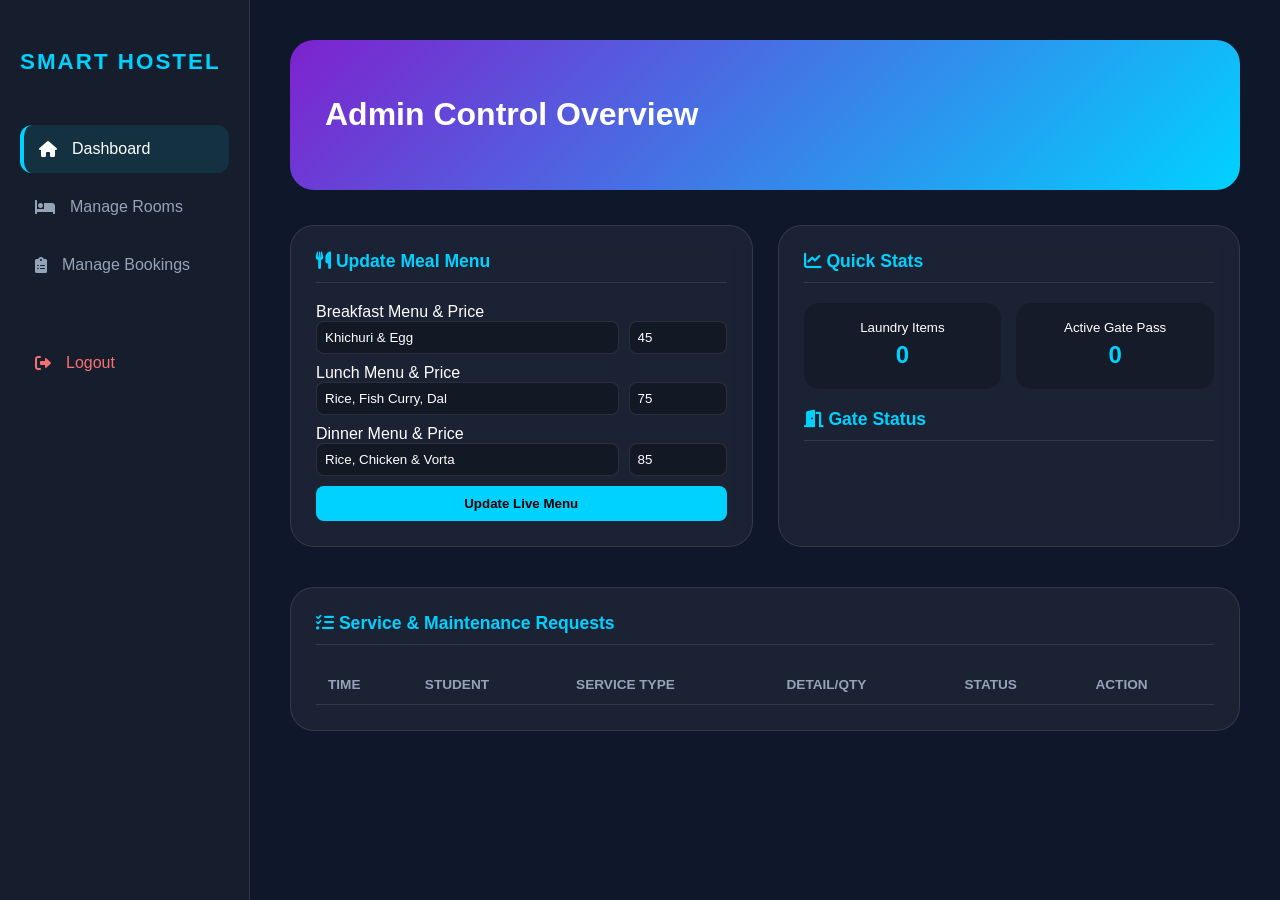
==== admin_dashboard.html @ 12325ff1 "my files" ====
<!DOCTYPE html>
<html lang="en">
<head>
    <meta charset="UTF-8">
    <meta name="viewport" content="width=device-width, initial-scale=1.0">
    <title>Admin Dashboard - Smart Hostel</title>
    <link rel="stylesheet" href="https://cdnjs.cloudflare.com/ajax/libs/font-awesome/6.0.0/css/all.min.css">
    <style>
        :root {
            --bg-dark: #0f172a;
            --sidebar-bg: #161e2d;
            --card-bg: rgba(255, 255, 255, 0.05);
            --accent-cyan: #00d2ff;
            --accent-purple: #7e22ce;
            --accent-red: #ef4444;
            --text-gray: #94a3b8;
            --border-glass: rgba(255, 255, 255, 0.1);
        }

        body {
            background-color: var(--bg-dark); color: white;
            font-family: 'Segoe UI', sans-serif; margin: 0; display: flex;
            min-height: 100vh;
        }

        /* --- Sidebar --- */
        .sidebar {
            width: 250px; background-color: var(--sidebar-bg);
            border-right: 1px solid var(--border-glass); padding: 30px 20px;
            position: fixed; height: 100vh; box-sizing: border-box; z-index: 100;
        }
        .sidebar h2 { color: var(--accent-cyan); font-size: 1.4rem; margin-bottom: 50px; text-transform: uppercase; letter-spacing: 2px; }
        .sidebar ul { list-style: none; padding: 0; }
        .sidebar ul li {
            padding: 15px; margin-bottom: 10px; border-radius: 12px;
            cursor: pointer; color: var(--text-gray); display: flex; align-items: center; gap: 15px; transition: 0.3s;
        }
        .sidebar ul li.active, .sidebar ul li:hover { background: rgba(0, 210, 255, 0.1); color: white; border-left: 4px solid var(--accent-cyan); }
        .btn-logout { color: #f87171 !important; margin-top: 50px !important; }

        .main-content { margin-left: 250px; padding: 40px; width: calc(100% - 250px); box-sizing: border-box; }

        .welcome-box {
            background: linear-gradient(135deg, var(--accent-purple), var(--accent-cyan));
            padding: 35px; border-radius: 24px; margin-bottom: 35px;
        }

        /* --- Dashboard Grid --- */
        .dashboard-grid {
            display: grid; grid-template-columns: repeat(auto-fit, minmax(320px, 1fr));
            gap: 25px; margin-bottom: 40px;
        }

        .glass-panel {
            background: var(--card-bg); border: 1px solid var(--border-glass);
            padding: 25px; border-radius: 24px; backdrop-filter: blur(10px);
        }

        .panel-title {
            display: flex; justify-content: space-between; align-items: center;
            margin-bottom: 20px; border-bottom: 1px solid var(--border-glass); padding-bottom: 10px;
        }
        .panel-title h3 { margin: 0; font-size: 1.1rem; color: var(--accent-cyan); }

        /* --- SOS Alert --- */
        .sos-alert {
            background: rgba(239, 68, 68, 0.2); border: 1px solid var(--accent-red);
            padding: 15px; border-radius: 15px; margin-bottom: 25px;
            display: none; justify-content: space-between; align-items: center;
            animation: pulse 2s infinite;
        }
        @keyframes pulse {
            0% { box-shadow: 0 0 0 0 rgba(239, 68, 68, 0.4); }
            70% { box-shadow: 0 0 0 10px rgba(239, 68, 68, 0); }
            100% { box-shadow: 0 0 0 0 rgba(239, 68, 68, 0); }
        }

        /* --- Stats Card --- */
        .stat-card { background: rgba(0,0,0,0.2); padding: 15px; border-radius: 15px; text-align: center; }
        .stat-card h2 { margin: 5px 0; color: var(--accent-cyan); }

        /* --- Tables --- */
        .table-container {
            background: var(--card-bg); padding: 25px; border-radius: 24px;
            border: 1px solid var(--border-glass); overflow-x: auto;
        }
        table { width: 100%; border-collapse: collapse; }
        th, td { padding: 12px; text-align: left; border-bottom: 1px solid var(--border-glass); }
        th { color: var(--text-gray); font-size: 0.85rem; text-transform: uppercase; }
        
        .status-badge { padding: 4px 10px; border-radius: 20px; font-size: 0.8rem; font-weight: bold; }
        .pending { background: rgba(245, 158, 11, 0.2); color: #f59e0b; }
        .done { background: rgba(16, 185, 129, 0.2); color: #10b981; }

        input[type="text"], input[type="number"] {
            background: rgba(0,0,0,0.3); border: 1px solid var(--border-glass);
            color: white; padding: 8px; border-radius: 8px; width: 100%; margin-bottom: 10px;
        }
        .btn-action {
            background: var(--accent-cyan); border: none; color: #000;
            padding: 10px 15px; border-radius: 8px; cursor: pointer; font-weight: bold; width: 100%;
        }
    </style>
</head>
<body>

    <div class="sidebar">
        <h2>SMART HOSTEL</h2>
        <ul>
            <li class="active"><i class="fa fa-home"></i> Dashboard</li>
            <li onclick="location.href='manage_rooms.html'"><i class="fa fa-bed"></i> Manage Rooms</li>
            <li onclick="location.href='manage_bookings.html'"><i class="fa fa-clipboard-list"></i> Manage Bookings</li>
            <li class="btn-logout" onclick="location.href='login.html'"><i class="fa fa-sign-out-alt"></i> Logout</li>
        </ul>
    </div>

    <div class="main-content">
        <div class="welcome-box">
            <h1>Admin Control Overview</h1>
        </div>

        <div id="sosContainer" class="sos-alert">
            <span>🚨 <strong>EMERGENCY SIGNAL:</strong> A student needs immediate assistance!</span>
            <button onclick="clearSOS()" style="background:var(--accent-red); color:white; border:none; padding:8px 15px; border-radius:8px; cursor:pointer;">Dismiss</button>
        </div>

        <div class="dashboard-grid">
            <div class="glass-panel">
                <div class="panel-title"><h3><i class="fa fa-utensils"></i> Update Meal Menu</h3></div>
                <label>Breakfast Menu & Price</label>
                <div style="display:flex; gap:10px">
                    <input type="text" id="mBf" value="Khichuri & Egg">
                    <input type="number" id="pBf" value="45" style="width:80px">
                </div>
                <label>Lunch Menu & Price</label>
                <div style="display:flex; gap:10px">
                    <input type="text" id="mLunch" value="Rice, Fish Curry, Dal">
                    <input type="number" id="pLunch" value="75" style="width:80px">
                </div>
                <label>Dinner Menu & Price</label>
                <div style="display:flex; gap:10px">
                    <input type="text" id="mDinner" value="Rice, Chicken & Vorta">
                    <input type="number" id="pDinner" value="85" style="width:80px">
                </div>
                <button class="btn-action" onclick="updateMenu()">Update Live Menu</button>
            </div>

            <div class="glass-panel">
                <div class="panel-title"><h3><i class="fa fa-chart-line"></i> Quick Stats</h3></div>
                <div style="display:grid; grid-template-columns: 1fr 1fr; gap:15px">
                    <div class="stat-card">
                        <small>Laundry Items</small>
                        <h2 id="laundryCount">0</h2>
                    </div>
                    <div class="stat-card">
                        <small>Active Gate Pass</small>
                        <h2 id="outCount">0</h2>
                    </div>
                </div>
                <div class="panel-title" style="margin-top:20px"><h3><i class="fa fa-door-open"></i> Gate Status</h3></div>
                <div id="gateList" style="max-height: 120px; overflow-y: auto; font-size: 0.9rem;">
                    </div>
            </div>
        </div>

        <div class="table-container">
            <div class="panel-title"><h3><i class="fa fa-tasks"></i> Service & Maintenance Requests</h3></div>
            <table>
                <thead>
                    <tr>
                        <th>Time</th>
                        <th>Student</th>
                        <th>Service Type</th>
                        <th>Detail/Qty</th>
                        <th>Status</th>
                        <th>Action</th>
                    </tr>
                </thead>
                <tbody id="requestTable">
                    </tbody>
            </table>
        </div>
    </div>

    <script>
        // ১. মেনু আপডেট (Student Dashboard এর সাথে কানেক্টেড)
        function updateMenu() {
            const menuData = {
                bf: { menu: document.getElementById('mBf').value, price: document.getElementById('pBf').value },
                lunch: { menu: document.getElementById('mLunch').value, price: document.getElementById('pLunch').value },
                dinner: { menu: document.getElementById('mDinner').value, price: document.getElementById('pDinner').value }
            };
            localStorage.setItem('sharedHostelMenu', JSON.stringify(menuData));
            alert("Success! Live Menu Updated.");
            window.dispatchEvent(new Event('storage'));
        }

        // ২. ডাটা রিড এবং রেন্ডার
        function refreshDashboard() {
            // SOS চেক
            const sos = localStorage.getItem('emergencyTrigger');
            document.getElementById('sosContainer').style.display = sos === 'true' ? 'flex' : 'none';

            // রিকোয়েস্ট টেবিল
            const requests = JSON.parse(localStorage.getItem('allRequests')) || [];
            const reqTable = document.getElementById('requestTable');
            reqTable.innerHTML = "";

            let laundryTotal = 0;
            requests.forEach((req, index) => {
                if(req.type === 'Wash' || req.type === 'Iron') laundryTotal += parseInt(req.qty || 0);

                const tr = document.createElement('tr');
                tr.innerHTML = `
                    <td>${req.time}</td>
                    <td>${req.user}</td>
                    <td>${req.type}</td>
                    <td>${req.detail}</td>
                    <td><span class="status-badge ${req.status === 'Pending' ? 'pending' : 'done'}">${req.status}</span></td>
                    <td>
                        ${req.status === 'Pending' ? `<button onclick="approveReq(${index})" style="cursor:pointer; background:#10b981; border:none; color:black; padding:4px 8px; border-radius:5px">Done</button>` : '✅'}
                    </td>
                `;
                reqTable.prepend(tr);
            });
            document.getElementById('laundryCount').innerText = laundryTotal;

            // গেট পাস স্ট্যাটাস
            const gateLogs = JSON.parse(localStorage.getItem('gatePassLogs')) || [];
            const gateList = document.getElementById('gateList');
            let outCount = 0;
            gateList.innerHTML = "";
            
            gateLogs.forEach(log => {
                if(log.status === 'OUT') outCount++;
                const div = document.createElement('div');
                div.style.padding = "5px 0; border-bottom:1px solid var(--border-glass)";
                div.innerHTML = `<strong>${log.user}</strong> is <span style="color:${log.status==='IN'?'#10b981':'#f59e0b'}">${log.status}</span> (Since: ${log.status==='OUT'?log.leavingTime:log.enteredTime})`;
                gateList.appendChild(div);
            });
            document.getElementById('outCount').innerText = outCount;
        }

        function approveReq(index) {
            let requests = JSON.parse(localStorage.getItem('allRequests')) || [];
            requests[index].status = 'Completed';
            localStorage.setItem('allRequests', JSON.stringify(requests));
            refreshDashboard();
        }

        function clearSOS() {
            localStorage.setItem('emergencyTrigger', 'false');
            refreshDashboard();
        }

        // রিয়েল টাইম আপডেট লিসেনার
        window.addEventListener('storage', refreshDashboard);
        window.onload = refreshDashboard;
    </script>
</body>
</html>
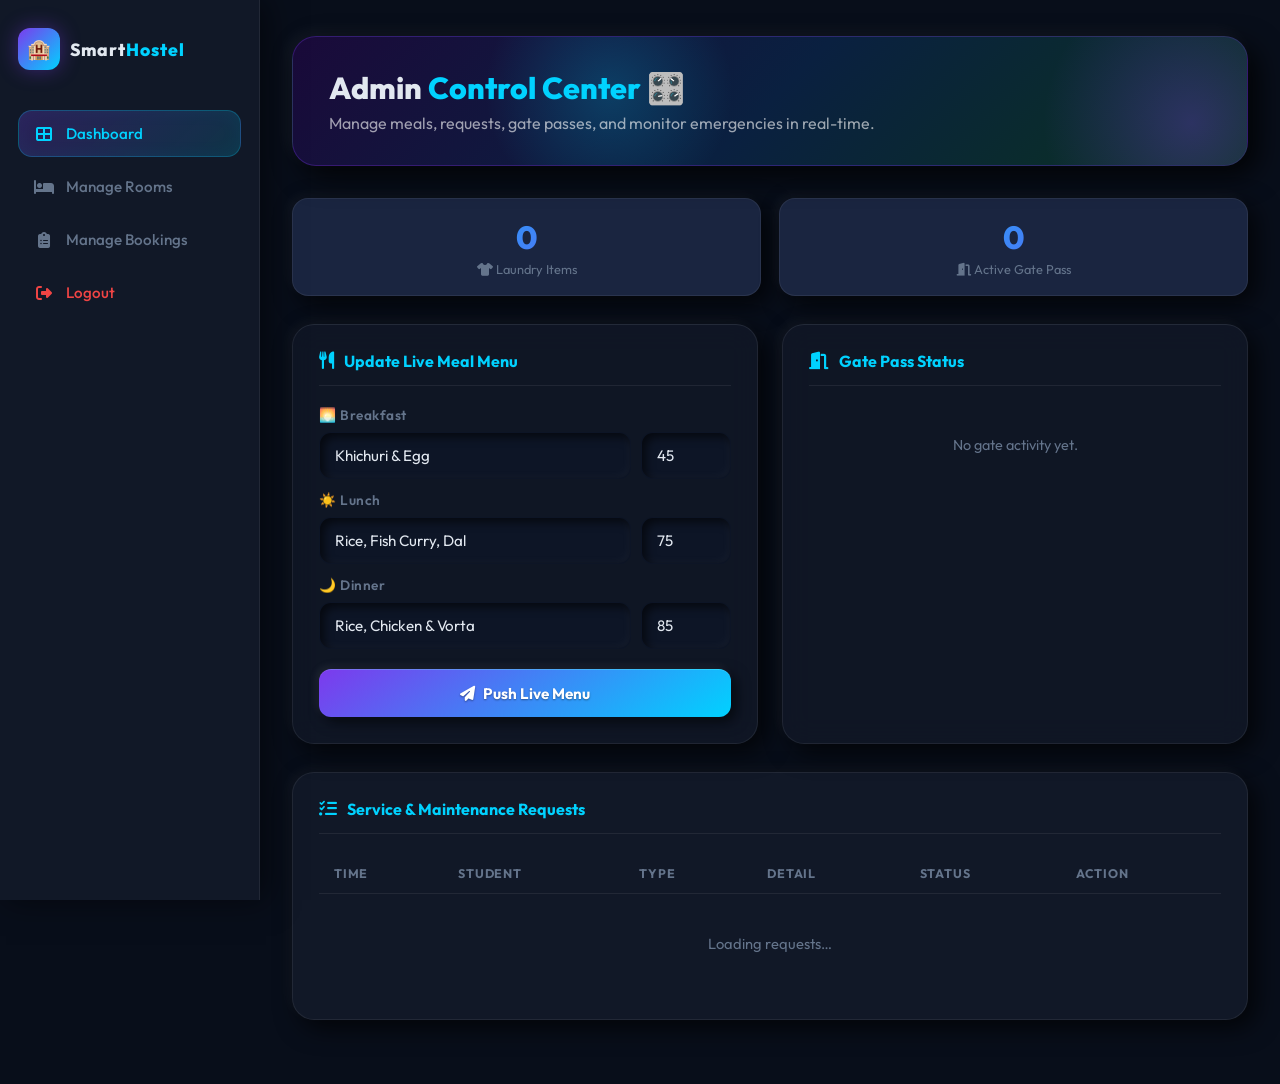
==== commit 0f9cac80: "ui changes" ====
--- a/admin_dashboard.html
+++ b/admin_dashboard.html
@@ -3,259 +3,211 @@
 <head>
     <meta charset="UTF-8">
     <meta name="viewport" content="width=device-width, initial-scale=1.0">
-    <title>Admin Dashboard - Smart Hostel</title>
-    <link rel="stylesheet" href="https://cdnjs.cloudflare.com/ajax/libs/font-awesome/6.0.0/css/all.min.css">
+    <title>Admin Dashboard – SmartHostel</title>
+    <link rel="stylesheet" href="https://cdnjs.cloudflare.com/ajax/libs/font-awesome/6.4.0/css/all.min.css">
+    <link rel="stylesheet" href="shared.css">
     <style>
-        :root {
-            --bg-dark: #0f172a;
-            --sidebar-bg: #161e2d;
-            --card-bg: rgba(255, 255, 255, 0.05);
-            --accent-cyan: #00d2ff;
-            --accent-purple: #7e22ce;
-            --accent-red: #ef4444;
-            --text-gray: #94a3b8;
-            --border-glass: rgba(255, 255, 255, 0.1);
-        }
-
-        body {
-            background-color: var(--bg-dark); color: white;
-            font-family: 'Segoe UI', sans-serif; margin: 0; display: flex;
-            min-height: 100vh;
-        }
-
-        /* --- Sidebar --- */
-        .sidebar {
-            width: 250px; background-color: var(--sidebar-bg);
-            border-right: 1px solid var(--border-glass); padding: 30px 20px;
-            position: fixed; height: 100vh; box-sizing: border-box; z-index: 100;
-        }
-        .sidebar h2 { color: var(--accent-cyan); font-size: 1.4rem; margin-bottom: 50px; text-transform: uppercase; letter-spacing: 2px; }
-        .sidebar ul { list-style: none; padding: 0; }
-        .sidebar ul li {
-            padding: 15px; margin-bottom: 10px; border-radius: 12px;
-            cursor: pointer; color: var(--text-gray); display: flex; align-items: center; gap: 15px; transition: 0.3s;
-        }
-        .sidebar ul li.active, .sidebar ul li:hover { background: rgba(0, 210, 255, 0.1); color: white; border-left: 4px solid var(--accent-cyan); }
-        .btn-logout { color: #f87171 !important; margin-top: 50px !important; }
-
-        .main-content { margin-left: 250px; padding: 40px; width: calc(100% - 250px); box-sizing: border-box; }
-
-        .welcome-box {
-            background: linear-gradient(135deg, var(--accent-purple), var(--accent-cyan));
-            padding: 35px; border-radius: 24px; margin-bottom: 35px;
-        }
-
-        /* --- Dashboard Grid --- */
-        .dashboard-grid {
-            display: grid; grid-template-columns: repeat(auto-fit, minmax(320px, 1fr));
-            gap: 25px; margin-bottom: 40px;
-        }
-
-        .glass-panel {
-            background: var(--card-bg); border: 1px solid var(--border-glass);
-            padding: 25px; border-radius: 24px; backdrop-filter: blur(10px);
-        }
-
-        .panel-title {
-            display: flex; justify-content: space-between; align-items: center;
-            margin-bottom: 20px; border-bottom: 1px solid var(--border-glass); padding-bottom: 10px;
-        }
-        .panel-title h3 { margin: 0; font-size: 1.1rem; color: var(--accent-cyan); }
-
-        /* --- SOS Alert --- */
-        .sos-alert {
-            background: rgba(239, 68, 68, 0.2); border: 1px solid var(--accent-red);
-            padding: 15px; border-radius: 15px; margin-bottom: 25px;
-            display: none; justify-content: space-between; align-items: center;
-            animation: pulse 2s infinite;
-        }
-        @keyframes pulse {
-            0% { box-shadow: 0 0 0 0 rgba(239, 68, 68, 0.4); }
-            70% { box-shadow: 0 0 0 10px rgba(239, 68, 68, 0); }
-            100% { box-shadow: 0 0 0 0 rgba(239, 68, 68, 0); }
-        }
-
-        /* --- Stats Card --- */
-        .stat-card { background: rgba(0,0,0,0.2); padding: 15px; border-radius: 15px; text-align: center; }
-        .stat-card h2 { margin: 5px 0; color: var(--accent-cyan); }
-
-        /* --- Tables --- */
-        .table-container {
-            background: var(--card-bg); padding: 25px; border-radius: 24px;
-            border: 1px solid var(--border-glass); overflow-x: auto;
-        }
-        table { width: 100%; border-collapse: collapse; }
-        th, td { padding: 12px; text-align: left; border-bottom: 1px solid var(--border-glass); }
-        th { color: var(--text-gray); font-size: 0.85rem; text-transform: uppercase; }
-        
-        .status-badge { padding: 4px 10px; border-radius: 20px; font-size: 0.8rem; font-weight: bold; }
-        .pending { background: rgba(245, 158, 11, 0.2); color: #f59e0b; }
-        .done { background: rgba(16, 185, 129, 0.2); color: #10b981; }
-
-        input[type="text"], input[type="number"] {
-            background: rgba(0,0,0,0.3); border: 1px solid var(--border-glass);
-            color: white; padding: 8px; border-radius: 8px; width: 100%; margin-bottom: 10px;
-        }
-        .btn-action {
-            background: var(--accent-cyan); border: none; color: #000;
-            padding: 10px 15px; border-radius: 8px; cursor: pointer; font-weight: bold; width: 100%;
+        .menu-row { display: flex; gap: 10px; margin-bottom: 12px; }
+        .menu-row .input-3d:last-child { width: 90px; flex-shrink: 0; }
+        .gate-entry {
+            display: flex; align-items: center; justify-content: space-between;
+            padding: 10px 14px; background: var(--surface2);
+            border-radius: 12px; margin-bottom: 8px; font-size: 0.9rem;
         }
     </style>
 </head>
 <body>
-
-    <div class="sidebar">
-        <h2>SMART HOSTEL</h2>
-        <ul>
-            <li class="active"><i class="fa fa-home"></i> Dashboard</li>
-            <li onclick="location.href='manage_rooms.html'"><i class="fa fa-bed"></i> Manage Rooms</li>
-            <li onclick="location.href='manage_bookings.html'"><i class="fa fa-clipboard-list"></i> Manage Bookings</li>
-            <li class="btn-logout" onclick="location.href='login.html'"><i class="fa fa-sign-out-alt"></i> Logout</li>
-        </ul>
+    <button class="hamburger" id="hamburger"><i class="fa fa-bars"></i></button>
+    <div class="sidebar-overlay" id="overlay"></div>
+
+    <div class="sidebar" id="sidebar">
+        <div class="logo">
+            <div class="logo-icon">🏨</div>
+            <div class="logo-text">Smart<span>Hostel</span></div>
+        </div>
+        <nav>
+            <ul>
+                <li class="active"><i class="fa fa-th-large"></i> Dashboard</li>
+                <li onclick="location.href='manage_rooms.html'"><i class="fa fa-bed"></i> Manage Rooms</li>
+                <li onclick="location.href='manage_bookings.html'"><i class="fa fa-clipboard-list"></i> Manage Bookings</li>
+                <li class="logout" onclick="location.href='login.html'"><i class="fa fa-sign-out-alt"></i> Logout</li>
+            </ul>
+        </nav>
     </div>
 
     <div class="main-content">
-        <div class="welcome-box">
-            <h1>Admin Control Overview</h1>
-        </div>
-
+        <div class="welcome-banner">
+            <h1>Admin <span class="accent">Control Center</span> 🎛️</h1>
+            <p>Manage meals, requests, gate passes, and monitor emergencies in real-time.</p>
+        </div>
+
+        <!-- SOS Alert -->
         <div id="sosContainer" class="sos-alert">
-            <span>🚨 <strong>EMERGENCY SIGNAL:</strong> A student needs immediate assistance!</span>
-            <button onclick="clearSOS()" style="background:var(--accent-red); color:white; border:none; padding:8px 15px; border-radius:8px; cursor:pointer;">Dismiss</button>
+            <div style="display:flex;align-items:center;gap:12px">
+                <span style="font-size:1.6rem;animation:sosPulse 1s infinite">🚨</span>
+                <div>
+                    <strong style="color:#ef4444">EMERGENCY SIGNAL</strong>
+                    <div style="font-size:0.85rem;color:#94a3b8;margin-top:2px">A student needs immediate assistance!</div>
+                </div>
+            </div>
+            <button onclick="clearSOS()" class="btn btn-danger btn-sm">Dismiss</button>
+        </div>
+
+        <!-- Stats Row -->
+        <div style="display:grid;grid-template-columns:repeat(auto-fit,minmax(150px,1fr));gap:18px;margin-bottom:28px">
+            <div class="stat-card">
+                <div class="stat-num" id="laundryCount">0</div>
+                <div class="stat-label"><i class="fa fa-tshirt"></i> Laundry Items</div>
+            </div>
+            <div class="stat-card">
+                <div class="stat-num" id="outCount">0</div>
+                <div class="stat-label"><i class="fa fa-door-open"></i> Active Gate Pass</div>
+            </div>
         </div>
 
         <div class="dashboard-grid">
+            <!-- Meal Menu -->
             <div class="glass-panel">
-                <div class="panel-title"><h3><i class="fa fa-utensils"></i> Update Meal Menu</h3></div>
-                <label>Breakfast Menu & Price</label>
-                <div style="display:flex; gap:10px">
-                    <input type="text" id="mBf" value="Khichuri & Egg">
-                    <input type="number" id="pBf" value="45" style="width:80px">
-                </div>
-                <label>Lunch Menu & Price</label>
-                <div style="display:flex; gap:10px">
-                    <input type="text" id="mLunch" value="Rice, Fish Curry, Dal">
-                    <input type="number" id="pLunch" value="75" style="width:80px">
-                </div>
-                <label>Dinner Menu & Price</label>
-                <div style="display:flex; gap:10px">
-                    <input type="text" id="mDinner" value="Rice, Chicken & Vorta">
-                    <input type="number" id="pDinner" value="85" style="width:80px">
-                </div>
-                <button class="btn-action" onclick="updateMenu()">Update Live Menu</button>
-            </div>
-
+                <div class="panel-title"><i class="fa fa-utensils"></i> Update Live Meal Menu</div>
+                <label class="field-label">🌅 Breakfast</label>
+                <div class="menu-row">
+                    <input type="text" id="mBf" class="input-3d" value="Khichuri &amp; Egg" placeholder="Menu item">
+                    <input type="number" id="pBf" class="input-3d" value="45" placeholder="৳">
+                </div>
+                <label class="field-label">☀️ Lunch</label>
+                <div class="menu-row">
+                    <input type="text" id="mLunch" class="input-3d" value="Rice, Fish Curry, Dal" placeholder="Menu item">
+                    <input type="number" id="pLunch" class="input-3d" value="75" placeholder="৳">
+                </div>
+                <label class="field-label">🌙 Dinner</label>
+                <div class="menu-row">
+                    <input type="text" id="mDinner" class="input-3d" value="Rice, Chicken &amp; Vorta" placeholder="Menu item">
+                    <input type="number" id="pDinner" class="input-3d" value="85" placeholder="৳">
+                </div>
+                <button class="btn btn-primary" style="margin-top:8px" onclick="updateMenu()">
+                    <i class="fa fa-paper-plane"></i> Push Live Menu
+                </button>
+            </div>
+
+            <!-- Gate Status -->
             <div class="glass-panel">
-                <div class="panel-title"><h3><i class="fa fa-chart-line"></i> Quick Stats</h3></div>
-                <div style="display:grid; grid-template-columns: 1fr 1fr; gap:15px">
-                    <div class="stat-card">
-                        <small>Laundry Items</small>
-                        <h2 id="laundryCount">0</h2>
-                    </div>
-                    <div class="stat-card">
-                        <small>Active Gate Pass</small>
-                        <h2 id="outCount">0</h2>
-                    </div>
-                </div>
-                <div class="panel-title" style="margin-top:20px"><h3><i class="fa fa-door-open"></i> Gate Status</h3></div>
-                <div id="gateList" style="max-height: 120px; overflow-y: auto; font-size: 0.9rem;">
-                    </div>
-            </div>
-        </div>
-
-        <div class="table-container">
-            <div class="panel-title"><h3><i class="fa fa-tasks"></i> Service & Maintenance Requests</h3></div>
+                <div class="panel-title"><i class="fa fa-door-open"></i> Gate Pass Status</div>
+                <div id="gateList" style="max-height:220px;overflow-y:auto">
+                    <div style="color:var(--muted);text-align:center;padding:30px;font-size:0.9rem">No gate activity yet.</div>
+                </div>
+            </div>
+        </div>
+
+        <!-- Requests Table -->
+        <div class="table-wrap">
+            <div class="panel-title"><i class="fa fa-tasks"></i> Service &amp; Maintenance Requests</div>
             <table>
                 <thead>
                     <tr>
-                        <th>Time</th>
-                        <th>Student</th>
-                        <th>Service Type</th>
-                        <th>Detail/Qty</th>
-                        <th>Status</th>
-                        <th>Action</th>
+                        <th>Time</th><th>Student</th><th>Type</th><th>Detail</th><th>Status</th><th>Action</th>
                     </tr>
                 </thead>
                 <tbody id="requestTable">
-                    </tbody>
+                    <tr><td colspan="6" style="text-align:center;color:var(--muted);padding:40px">Loading requests…</td></tr>
+                </tbody>
             </table>
         </div>
     </div>
 
     <script>
-        // ১. মেনু আপডেট (Student Dashboard এর সাথে কানেক্টেড)
-        function updateMenu() {
+        // Sidebar toggle
+        const ham = document.getElementById('hamburger');
+        const sidebar = document.getElementById('sidebar');
+        const overlay = document.getElementById('overlay');
+        ham.addEventListener('click', () => { sidebar.classList.toggle('open'); overlay.classList.toggle('open'); });
+        overlay.addEventListener('click', () => { sidebar.classList.remove('open'); overlay.classList.remove('open'); });
+
+        async function updateMenu() {
             const menuData = {
-                bf: { menu: document.getElementById('mBf').value, price: document.getElementById('pBf').value },
-                lunch: { menu: document.getElementById('mLunch').value, price: document.getElementById('pLunch').value },
+                bf:     { menu: document.getElementById('mBf').value,     price: document.getElementById('pBf').value },
+                lunch:  { menu: document.getElementById('mLunch').value,  price: document.getElementById('pLunch').value },
                 dinner: { menu: document.getElementById('mDinner').value, price: document.getElementById('pDinner').value }
             };
-            localStorage.setItem('sharedHostelMenu', JSON.stringify(menuData));
-            alert("Success! Live Menu Updated.");
-            window.dispatchEvent(new Event('storage'));
-        }
-
-        // ২. ডাটা রিড এবং রেন্ডার
-        function refreshDashboard() {
-            // SOS চেক
-            const sos = localStorage.getItem('emergencyTrigger');
-            document.getElementById('sosContainer').style.display = sos === 'true' ? 'flex' : 'none';
-
-            // রিকোয়েস্ট টেবিল
-            const requests = JSON.parse(localStorage.getItem('allRequests')) || [];
-            const reqTable = document.getElementById('requestTable');
-            reqTable.innerHTML = "";
-
-            let laundryTotal = 0;
-            requests.forEach((req, index) => {
-                if(req.type === 'Wash' || req.type === 'Iron') laundryTotal += parseInt(req.qty || 0);
-
-                const tr = document.createElement('tr');
-                tr.innerHTML = `
-                    <td>${req.time}</td>
-                    <td>${req.user}</td>
-                    <td>${req.type}</td>
-                    <td>${req.detail}</td>
-                    <td><span class="status-badge ${req.status === 'Pending' ? 'pending' : 'done'}">${req.status}</span></td>
-                    <td>
-                        ${req.status === 'Pending' ? `<button onclick="approveReq(${index})" style="cursor:pointer; background:#10b981; border:none; color:black; padding:4px 8px; border-radius:5px">Done</button>` : '✅'}
-                    </td>
-                `;
-                reqTable.prepend(tr);
-            });
-            document.getElementById('laundryCount').innerText = laundryTotal;
-
-            // গেট পাস স্ট্যাটাস
-            const gateLogs = JSON.parse(localStorage.getItem('gatePassLogs')) || [];
-            const gateList = document.getElementById('gateList');
-            let outCount = 0;
-            gateList.innerHTML = "";
-            
-            gateLogs.forEach(log => {
-                if(log.status === 'OUT') outCount++;
-                const div = document.createElement('div');
-                div.style.padding = "5px 0; border-bottom:1px solid var(--border-glass)";
-                div.innerHTML = `<strong>${log.user}</strong> is <span style="color:${log.status==='IN'?'#10b981':'#f59e0b'}">${log.status}</span> (Since: ${log.status==='OUT'?log.leavingTime:log.enteredTime})`;
-                gateList.appendChild(div);
-            });
-            document.getElementById('outCount').innerText = outCount;
-        }
-
-        function approveReq(index) {
-            let requests = JSON.parse(localStorage.getItem('allRequests')) || [];
-            requests[index].status = 'Completed';
-            localStorage.setItem('allRequests', JSON.stringify(requests));
+            const fd = new FormData();
+            fd.append('action', 'update_menu');
+            fd.append('menu_data', JSON.stringify(menuData));
+            try {
+                const res  = await fetch('api/dashboard.php', { method: 'POST', body: fd });
+                const data = await res.json();
+                if (data.status === 'success') alert('✅ Live Menu Updated!');
+                else alert('Error: ' + data.message);
+            } catch { alert('Connection error.'); }
+        }
+
+        async function refreshDashboard() {
+            try {
+                const [sosD, reqD, gateD] = await Promise.all([
+                    fetch('api/dashboard.php?action=check_sos').then(r => r.json()),
+                    fetch('api/dashboard.php?action=get_requests').then(r => r.json()),
+                    fetch('api/dashboard.php?action=get_gate_passes').then(r => r.json())
+                ]);
+
+                // SOS
+                document.getElementById('sosContainer').style.display = sosD.active ? 'flex' : 'none';
+
+                // Requests
+                const tb = document.getElementById('requestTable');
+                let laundry = 0;
+                if (reqD.status === 'success' && reqD.data.length > 0) {
+                    tb.innerHTML = reqD.data.map(req => {
+                        if (req.type === 'Wash' || req.type === 'Iron') laundry += parseInt(req.qty || 0);
+                        const badge = req.status === 'Pending' ? 'badge-pending' : 'badge-done';
+                        const action = req.status === 'Pending'
+                            ? `<button class="btn btn-success btn-sm" onclick="approveReq(${req.id})"><i class="fa fa-check"></i> Done</button>`
+                            : `<span class="badge badge-done">✓ Resolved</span>`;
+                        return `<tr>
+                            <td style="color:var(--muted);font-size:0.82rem">${req.time}</td>
+                            <td><strong>${req.user}</strong></td>
+                            <td><span class="badge badge-cyan">${req.type}</span></td>
+                            <td>${req.detail}</td>
+                            <td><span class="badge ${badge}">${req.status}</span></td>
+                            <td>${action}</td>
+                        </tr>`;
+                    }).join('');
+                } else {
+                    tb.innerHTML = `<tr><td colspan="6" style="text-align:center;color:var(--muted);padding:40px">No requests yet.</td></tr>`;
+                }
+                document.getElementById('laundryCount').innerText = laundry;
+
+                // Gate
+                const gl = document.getElementById('gateList');
+                let outCount = 0;
+                if (gateD.status === 'success' && gateD.data.length > 0) {
+                    gl.innerHTML = gateD.data.map(log => {
+                        if (log.status === 'OUT') outCount++;
+                        const col = log.status === 'IN' ? '#10b981' : '#f59e0b';
+                        const time = log.status === 'OUT' ? log.leavingTime : log.enteredTime;
+                        return `<div class="gate-entry">
+                            <strong>${log.user}</strong>
+                            <span style="color:${col};font-weight:700">${log.status}</span>
+                            <span style="color:var(--muted);font-size:0.8rem">${time}</span>
+                        </div>`;
+                    }).join('');
+                } else {
+                    gl.innerHTML = `<div style="color:var(--muted);text-align:center;padding:30px;font-size:0.9rem">No gate activity yet.</div>`;
+                }
+                document.getElementById('outCount').innerText = outCount;
+            } catch (err) { console.error(err); }
+        }
+
+        async function approveReq(id) {
+            const fd = new FormData(); fd.append('action','complete_request'); fd.append('id', id);
+            await fetch('api/dashboard.php', { method: 'POST', body: fd });
             refreshDashboard();
         }
 
-        function clearSOS() {
-            localStorage.setItem('emergencyTrigger', 'false');
+        async function clearSOS() {
+            const fd = new FormData(); fd.append('action','clear_sos');
+            await fetch('api/dashboard.php', { method: 'POST', body: fd });
             refreshDashboard();
         }
 
-        // রিয়েল টাইম আপডেট লিসেনার
-        window.addEventListener('storage', refreshDashboard);
-        window.onload = refreshDashboard;
+        window.onload = () => { refreshDashboard(); setInterval(refreshDashboard, 5000); };
     </script>
 </body>
 </html>
--- a/shared.css
+++ b/shared.css
@@ -0,0 +1,325 @@
+/* ==========================================
+   SMART HOSTEL — SHARED 3D DESIGN SYSTEM
+   ========================================== */
+
+@import url('https://fonts.googleapis.com/css2?family=Outfit:wght@300;400;500;600;700;800&display=swap');
+
+:root {
+    --bg:            #080e1a;
+    --bg2:           #0d1526;
+    --surface:       #111827;
+    --surface2:      #1a2540;
+    --border:        rgba(255,255,255,0.07);
+    --cyan:          #00d2ff;
+    --purple:        #7c3aed;
+    --pink:          #ec4899;
+    --green:         #10b981;
+    --orange:        #f59e0b;
+    --red:           #ef4444;
+    --text:          #e2e8f0;
+    --muted:         #64748b;
+    --sidebar-w:     260px;
+
+    /* 3D Shadow Tokens */
+    --shadow-card:   8px 8px 24px rgba(0,0,0,0.7), -4px -4px 12px rgba(255,255,255,0.04);
+    --shadow-inset:  inset 4px 4px 10px rgba(0,0,0,0.6), inset -3px -3px 8px rgba(255,255,255,0.03);
+    --shadow-btn:    5px 5px 14px rgba(0,0,0,0.6), -3px -3px 8px rgba(255,255,255,0.07);
+    --shadow-lift:   10px 10px 28px rgba(0,0,0,0.8), -5px -5px 16px rgba(255,255,255,0.05);
+    --shadow-glow-c: 0 0 20px rgba(0,210,255,0.35);
+    --shadow-glow-p: 0 0 20px rgba(124,58,237,0.4);
+}
+
+*, *::before, *::after { box-sizing: border-box; margin: 0; padding: 0; }
+
+body {
+    background: var(--bg);
+    color: var(--text);
+    font-family: 'Outfit', 'Segoe UI', sans-serif;
+    min-height: 100vh;
+}
+
+/* ── Scrollbar ─────────────────────────── */
+::-webkit-scrollbar { width: 6px; }
+::-webkit-scrollbar-track { background: var(--bg); }
+::-webkit-scrollbar-thumb { background: var(--surface2); border-radius: 4px; }
+
+/* ── Hamburger (mobile) ────────────────── */
+.hamburger {
+    display: none;
+    position: fixed; top: 18px; left: 18px; z-index: 500;
+    background: var(--surface2); border: none; color: var(--cyan);
+    width: 44px; height: 44px; border-radius: 12px; font-size: 1.3rem;
+    cursor: pointer; box-shadow: var(--shadow-btn); align-items: center; justify-content: center;
+}
+.sidebar-overlay {
+    display: none; position: fixed; inset: 0; background: rgba(0,0,0,0.55);
+    z-index: 150; backdrop-filter: blur(3px);
+}
+
+/* ── Sidebar ───────────────────────────── */
+.sidebar {
+    width: var(--sidebar-w);
+    background: var(--surface);
+    border-right: 1px solid var(--border);
+    padding: 28px 18px 28px 18px;
+    position: fixed; left: 0; top: 0; height: 100vh;
+    box-sizing: border-box; z-index: 200;
+    display: flex; flex-direction: column;
+    box-shadow: 6px 0 30px rgba(0,0,0,0.5);
+    transition: transform 0.3s ease;
+}
+.sidebar .logo {
+    display: flex; align-items: center; gap: 10px;
+    margin-bottom: 40px;
+}
+.sidebar .logo-icon {
+    width: 42px; height: 42px; border-radius: 12px;
+    background: linear-gradient(135deg, var(--purple), var(--cyan));
+    display: flex; align-items: center; justify-content: center;
+    font-size: 1.2rem; box-shadow: var(--shadow-glow-p);
+}
+.sidebar .logo-text { font-size: 1.1rem; font-weight: 800; letter-spacing: 1px; }
+.sidebar .logo-text span { color: var(--cyan); }
+
+.sidebar nav ul { list-style: none; flex: 1; }
+.sidebar nav ul li {
+    display: flex; align-items: center; gap: 12px;
+    padding: 13px 15px; margin-bottom: 6px; border-radius: 14px;
+    cursor: pointer; color: var(--muted); font-weight: 500; font-size: 0.95rem;
+    transition: all 0.25s ease;
+    border: 1px solid transparent;
+}
+.sidebar nav ul li i { width: 20px; text-align: center; font-size: 1rem; }
+.sidebar nav ul li:hover {
+    background: rgba(0,210,255,0.08);
+    color: var(--text);
+    border-color: rgba(0,210,255,0.15);
+    transform: translateX(3px);
+}
+.sidebar nav ul li.active {
+    background: linear-gradient(135deg, rgba(124,58,237,0.25), rgba(0,210,255,0.15));
+    color: var(--cyan);
+    border-color: rgba(0,210,255,0.25);
+    box-shadow: inset 0 0 20px rgba(0,210,255,0.05);
+}
+.sidebar nav ul li.logout {
+    color: var(--red); margin-top: auto;
+}
+.sidebar nav ul li.logout:hover { background: rgba(239,68,68,0.1); border-color: rgba(239,68,68,0.2); }
+
+/* ── Main Content ──────────────────────── */
+.main-content {
+    margin-left: var(--sidebar-w);
+    padding: 36px 32px;
+    min-height: 100vh;
+}
+
+/* ── Welcome Banner ────────────────────── */
+.welcome-banner {
+    background: linear-gradient(135deg, #1a0a3a 0%, #0a2040 50%, #0a3320 100%);
+    border: 1px solid rgba(124,58,237,0.3);
+    padding: 32px 36px; border-radius: 24px; margin-bottom: 32px;
+    position: relative; overflow: hidden;
+    box-shadow: var(--shadow-lift);
+}
+.welcome-banner::before {
+    content: ''; position: absolute; top: -50%; right: -10%;
+    width: 300px; height: 300px;
+    background: radial-gradient(circle, rgba(124,58,237,0.3), transparent 70%);
+    border-radius: 50%;
+}
+.welcome-banner::after {
+    content: ''; position: absolute; bottom: -40%; left: 20%;
+    width: 250px; height: 250px;
+    background: radial-gradient(circle, rgba(0,210,255,0.2), transparent 70%);
+    border-radius: 50%;
+}
+.welcome-banner h1 { font-size: 1.9rem; font-weight: 800; position: relative; z-index: 1; }
+.welcome-banner p { color: rgba(255,255,255,0.6); margin-top: 6px; position: relative; z-index: 1; }
+.welcome-banner .accent { color: var(--cyan); }
+
+/* ── 3D Card ───────────────────────────── */
+.card-3d {
+    background: var(--surface);
+    border: 1px solid var(--border);
+    border-radius: 22px; padding: 26px;
+    box-shadow: var(--shadow-card);
+    border-top-color: rgba(255,255,255,0.1);
+    border-left-color: rgba(255,255,255,0.06);
+    transition: transform 0.3s ease, box-shadow 0.3s ease;
+}
+.card-3d:hover {
+    transform: translateY(-4px);
+    box-shadow: var(--shadow-lift);
+}
+
+/* ── Glass Panel ───────────────────────── */
+.glass-panel {
+    background: rgba(17,24,39,0.85);
+    border: 1px solid var(--border);
+    border-radius: 22px; padding: 26px;
+    backdrop-filter: blur(14px);
+    box-shadow: var(--shadow-card);
+    border-top-color: rgba(255,255,255,0.09);
+}
+
+/* ── Panel Title ───────────────────────── */
+.panel-title {
+    display: flex; align-items: center; gap: 10px;
+    font-size: 1rem; font-weight: 700; color: var(--cyan);
+    margin-bottom: 20px; padding-bottom: 14px;
+    border-bottom: 1px solid var(--border);
+}
+.panel-title i { font-size: 1.1rem; }
+
+/* ── Stat Card ─────────────────────────── */
+.stat-card {
+    background: var(--surface2);
+    border-radius: 16px; padding: 18px 20px;
+    box-shadow: var(--shadow-card);
+    border: 1px solid var(--border);
+    text-align: center;
+}
+.stat-card .stat-num {
+    font-size: 2rem; font-weight: 800;
+    background: linear-gradient(135deg, var(--cyan), var(--purple));
+    -webkit-background-clip: text; -webkit-text-fill-color: transparent;
+}
+.stat-card .stat-label { font-size: 0.8rem; color: var(--muted); margin-top: 4px; }
+
+/* ── Dash Grid ─────────────────────────── */
+.dashboard-grid {
+    display: grid; grid-template-columns: repeat(auto-fit, minmax(300px, 1fr));
+    gap: 24px; margin-bottom: 28px;
+}
+
+/* ── Table ─────────────────────────────── */
+.table-wrap {
+    background: var(--surface);
+    border: 1px solid var(--border);
+    border-radius: 22px; padding: 26px;
+    overflow-x: auto;
+    box-shadow: var(--shadow-card);
+    margin-bottom: 28px;
+}
+table { width: 100%; border-collapse: collapse; }
+th {
+    padding: 12px 15px; text-align: left;
+    font-size: 0.78rem; text-transform: uppercase;
+    letter-spacing: 0.8px; color: var(--muted);
+    border-bottom: 1px solid var(--border);
+}
+td {
+    padding: 14px 15px;
+    border-bottom: 1px solid rgba(255,255,255,0.04);
+    font-size: 0.92rem; vertical-align: middle;
+}
+tr:hover td { background: rgba(0,210,255,0.03); }
+tr:last-child td { border-bottom: none; }
+
+/* ── Badge ─────────────────────────────── */
+.badge {
+    display: inline-block; padding: 4px 12px;
+    border-radius: 20px; font-size: 0.78rem; font-weight: 600;
+}
+.badge-pending  { background: rgba(245,158,11,0.15); color: var(--orange); border: 1px solid rgba(245,158,11,0.3); }
+.badge-approved { background: rgba(16,185,129,0.15); color: var(--green);  border: 1px solid rgba(16,185,129,0.3); }
+.badge-rejected { background: rgba(239,68,68,0.15);  color: var(--red);    border: 1px solid rgba(239,68,68,0.3); }
+.badge-done     { background: rgba(16,185,129,0.15); color: var(--green);  border: 1px solid rgba(16,185,129,0.3); }
+.badge-cyan     { background: rgba(0,210,255,0.12);  color: var(--cyan);   border: 1px solid rgba(0,210,255,0.25); }
+
+/* ── Inputs ────────────────────────────── */
+.input-3d {
+    width: 100%; padding: 13px 15px; border: none; border-radius: 12px;
+    background: #0d1526; color: var(--text); font-family: inherit; font-size: 0.95rem;
+    box-shadow: var(--shadow-inset); outline: none;
+    transition: box-shadow 0.25s, border 0.25s;
+    border: 1px solid transparent;
+}
+.input-3d:focus {
+    box-shadow: var(--shadow-inset), 0 0 14px rgba(0,210,255,0.3);
+    border-color: rgba(0,210,255,0.4);
+}
+.input-3d::placeholder { color: var(--muted); }
+
+select.input-3d option { background: #1a2540; }
+
+label.field-label {
+    display: block; margin-bottom: 8px;
+    font-size: 0.85rem; font-weight: 600; color: var(--muted);
+    letter-spacing: 0.5px;
+}
+.field-group { margin-bottom: 18px; }
+
+/* ── Buttons ───────────────────────────── */
+.btn {
+    display: inline-flex; align-items: center; justify-content: center; gap: 8px;
+    padding: 12px 22px; border: none; border-radius: 12px;
+    font-family: inherit; font-size: 0.95rem; font-weight: 700;
+    cursor: pointer; transition: all 0.2s ease;
+    box-shadow: var(--shadow-btn);
+    border-top: 1px solid rgba(255,255,255,0.15);
+    text-shadow: 0 1px 2px rgba(0,0,0,0.4);
+}
+.btn:active { transform: translateY(2px); box-shadow: inset 4px 4px 10px rgba(0,0,0,0.6); border-top: none; }
+.btn:hover { transform: translateY(-2px); filter: brightness(1.1); }
+
+.btn-primary {
+    background: linear-gradient(145deg, var(--purple), var(--cyan));
+    color: white; width: 100%; padding: 14px;
+}
+.btn-success { background: linear-gradient(145deg, #065f46, var(--green)); color: white; }
+.btn-danger  { background: linear-gradient(145deg, #7f1d1d, var(--red));   color: white; }
+.btn-sm      { padding: 7px 14px; font-size: 0.83rem; border-radius: 9px; }
+.btn-icon    { padding: 9px 12px; }
+
+/* ── SOS Alert ─────────────────────────── */
+.sos-alert {
+    background: rgba(239,68,68,0.12); border: 1px solid rgba(239,68,68,0.4);
+    padding: 16px 22px; border-radius: 16px; margin-bottom: 24px;
+    display: none; justify-content: space-between; align-items: center;
+    animation: sosPulse 1.8s infinite;
+    box-shadow: 0 0 20px rgba(239,68,68,0.25);
+}
+@keyframes sosPulse {
+    0%, 100% { box-shadow: 0 0 15px rgba(239,68,68,0.2); }
+    50%       { box-shadow: 0 0 35px rgba(239,68,68,0.5); }
+}
+
+/* ── File Upload ───────────────────────── */
+.upload-zone {
+    border: 2px dashed rgba(0,210,255,0.25); border-radius: 14px;
+    padding: 22px; text-align: center; cursor: pointer;
+    transition: all 0.3s; background: rgba(0,210,255,0.03);
+    color: var(--muted); font-size: 0.9rem;
+}
+.upload-zone:hover { border-color: var(--cyan); color: var(--cyan); background: rgba(0,210,255,0.07); }
+
+/* ── Page header ───────────────────────── */
+.page-header { margin-bottom: 28px; }
+.page-header h1 { font-size: 1.7rem; font-weight: 800; }
+.page-header p   { color: var(--muted); margin-top: 5px; font-size: 0.95rem; }
+
+/* ── Responsive ────────────────────────── */
+@media (max-width: 768px) {
+    .hamburger { display: flex; }
+
+    .sidebar { transform: translateX(-100%); }
+    .sidebar.open { transform: translateX(0); }
+    .sidebar-overlay.open { display: block; }
+
+    .main-content { margin-left: 0; padding: 24px 16px; padding-top: 70px; }
+
+    .dashboard-grid { grid-template-columns: 1fr; }
+
+    .welcome-banner { padding: 24px 20px; }
+    .welcome-banner h1 { font-size: 1.4rem; }
+
+    .page-header h1 { font-size: 1.4rem; }
+}
+
+@media (max-width: 480px) {
+    .main-content { padding: 16px 12px; padding-top: 70px; }
+    table { font-size: 0.82rem; }
+    th, td { padding: 10px 8px; }
+}
